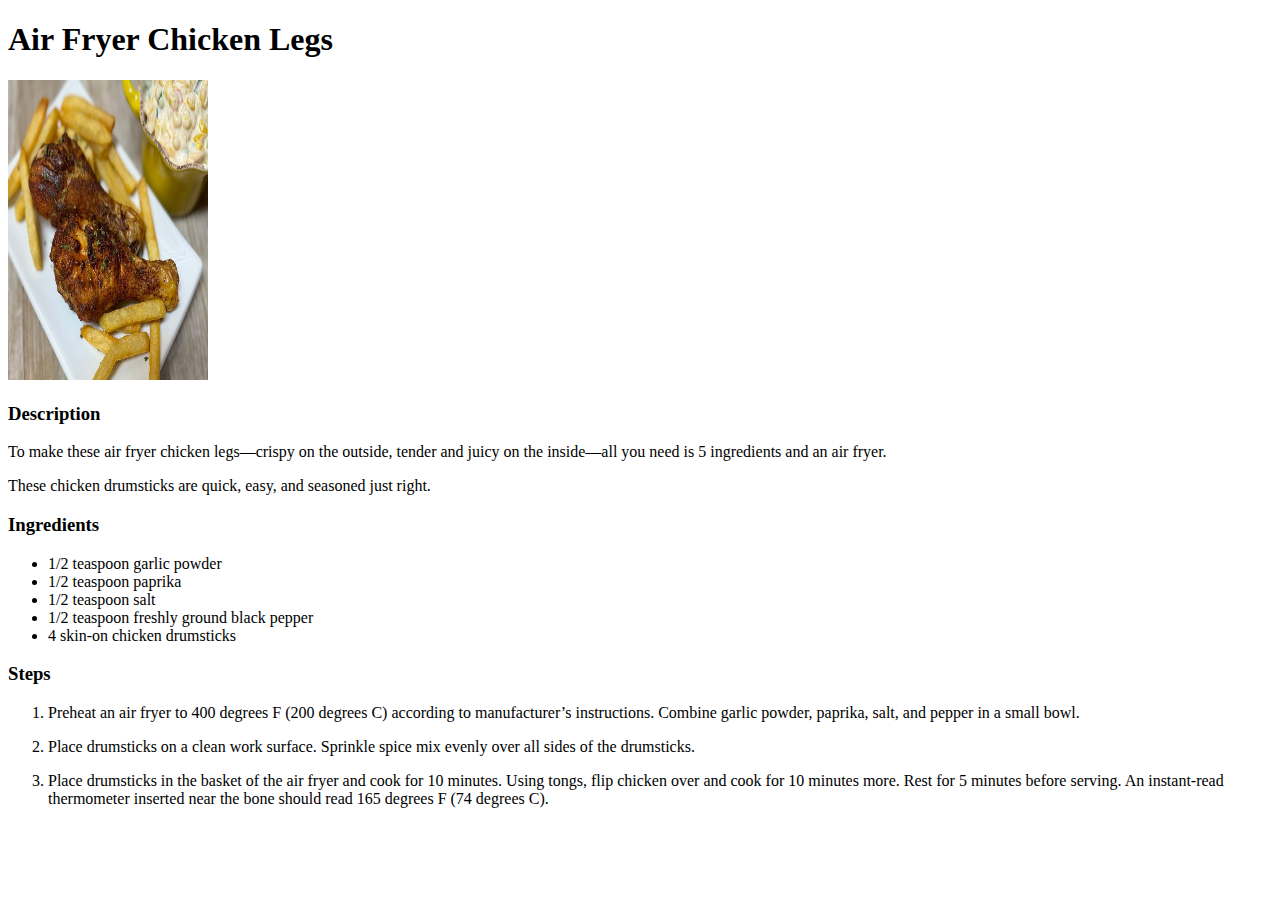
==== recipes/Air-Fryer-Chicken-Legs.html @ cfc8de46 "Add a new recipes: Air-Fryer-Chicken-Legs" ====
<!DOCTYPE html>
<html lang="en">
<head>
    <meta charset="UTF-8">
    <meta name="viewport" content="width=device-width, initial-scale=1.0">
    <title>Air Fryer Chicken Legs</title>
</head>
<body>
    <h1>Air Fryer Chicken Legs</h1>
    <img src="../images/Air-Fryer-Chicken-Legs.jpg" alt="An image of Air Fryer Chicken Legs" height="300" width="200">
    <h3>Description</h3>
        <p>To make these air fryer chicken legs—crispy on the outside, 
            tender and juicy on the inside—all you need is 5 ingredients and an air fryer. 
        </p>
        <p>
            These chicken drumsticks are quick, easy, and seasoned just right.
        </p>
    <h3>Ingredients</h3>
        <ul>
            <li>1/2 teaspoon garlic powder</li>
            <li>1/2 teaspoon paprika</li>
            <li>1/2 teaspoon salt</li>
            <li>1/2 teaspoon freshly ground black pepper</li>
            <li>4 skin-on chicken drumsticks</li>
        </ul>
    <h3>Steps</h3>
        <ol>
            <li>
                <p>
                    Preheat an air fryer to 400 degrees F (200 degrees C) according to manufacturer’s instructions. 
                    Combine garlic powder, paprika, salt, and pepper in a small bowl.
                </p>
            </li>
            <li>
                <p>
                    Place drumsticks on a clean work surface. 
                    Sprinkle spice mix evenly over all sides of the drumsticks.
                </p>
            </li>
            <li>
                <p>
                    Place drumsticks in the basket of the air fryer and cook for 10 minutes. 
                    Using tongs, flip chicken over and cook for 10 minutes more. Rest for 5 minutes before serving. 
                    An instant-read thermometer inserted near the bone should read 165 degrees F (74 degrees C).
                </p>
            </li>
        </ol>
</body>
</html>
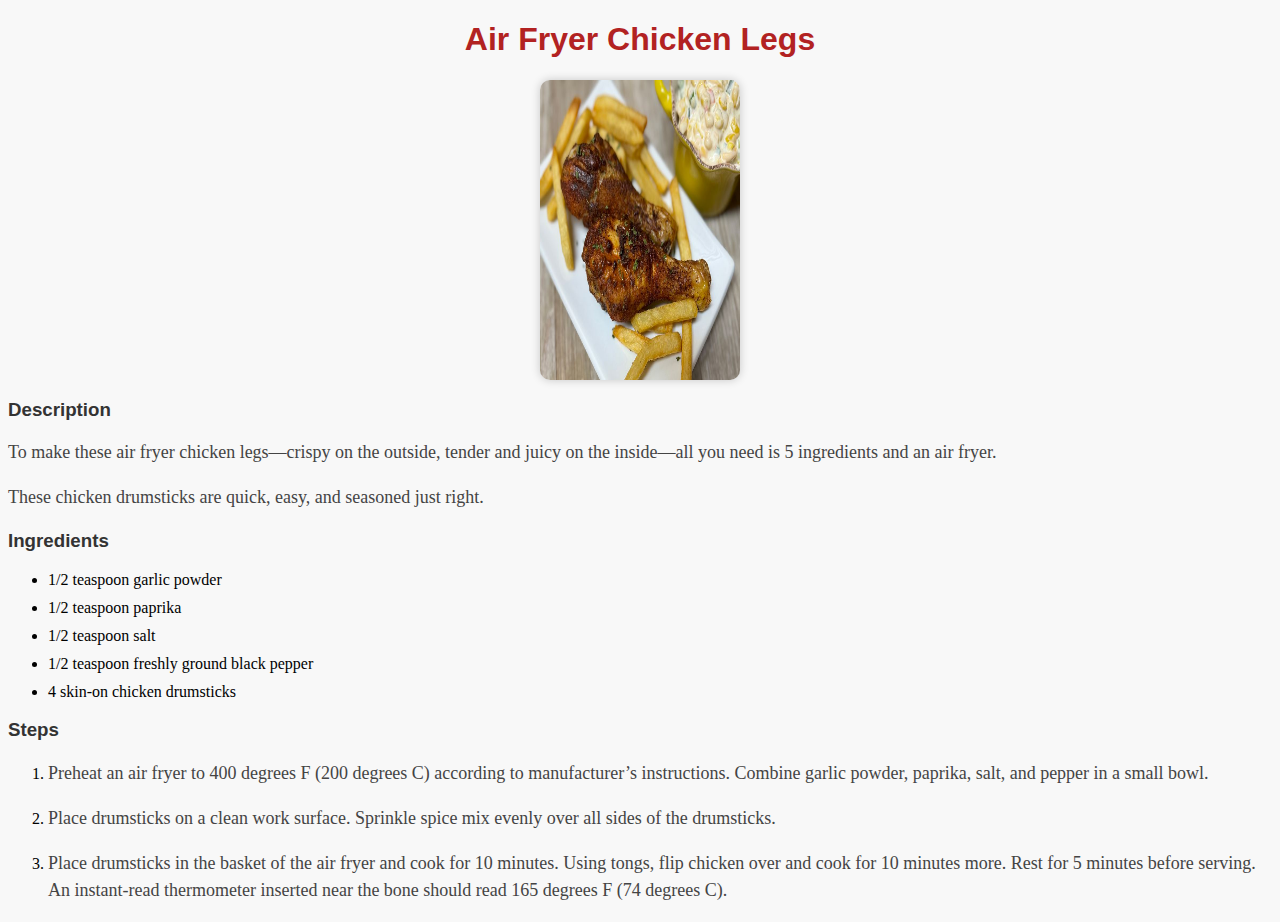
==== commit 419e4613: "Add a CSS sheet and modified pages" ====
--- a/recipes/Air-Fryer-Chicken-Legs.html
+++ b/recipes/Air-Fryer-Chicken-Legs.html
@@ -3,6 +3,7 @@
 <head>
     <meta charset="UTF-8">
     <meta name="viewport" content="width=device-width, initial-scale=1.0">
+    <link rel="stylesheet" href="../CSS/styles.css">
     <title>Air Fryer Chicken Legs</title>
 </head>
 <body>
--- a/CSS/styles.css
+++ b/CSS/styles.css
@@ -0,0 +1,50 @@
+/* styles.css styles for homepage */
+
+body {
+    background-color: #f8f8f8; /* Light gray */
+}
+
+h1 {
+    color: #b22222; /* Dark red */
+    font-family: Arial, sans-serif;
+    text-align: center;
+}
+
+h3 {
+    color: #333; /* Dark gray */
+    font-family: "Verdana", sans-serif;
+}
+
+p {
+    font-size: 18px;
+    line-height: 1.5;
+    color: #444;
+}
+
+a {
+    color: #0077cc;
+    text-decoration: none;
+    font-weight: bold;
+}
+
+a:hover {
+    color: #0055aa;
+    text-decoration: underline;
+}
+
+ul.home {
+    list-style-type: none;
+    padding: 0;
+    text-align: center;
+}
+
+li {
+    margin: 10px 0;
+}
+
+img {
+    display: block;
+    margin: 10px auto;
+    border-radius: 10px;
+    box-shadow: 0px 0px 10px rgba(0, 0, 0, 0.2);
+}